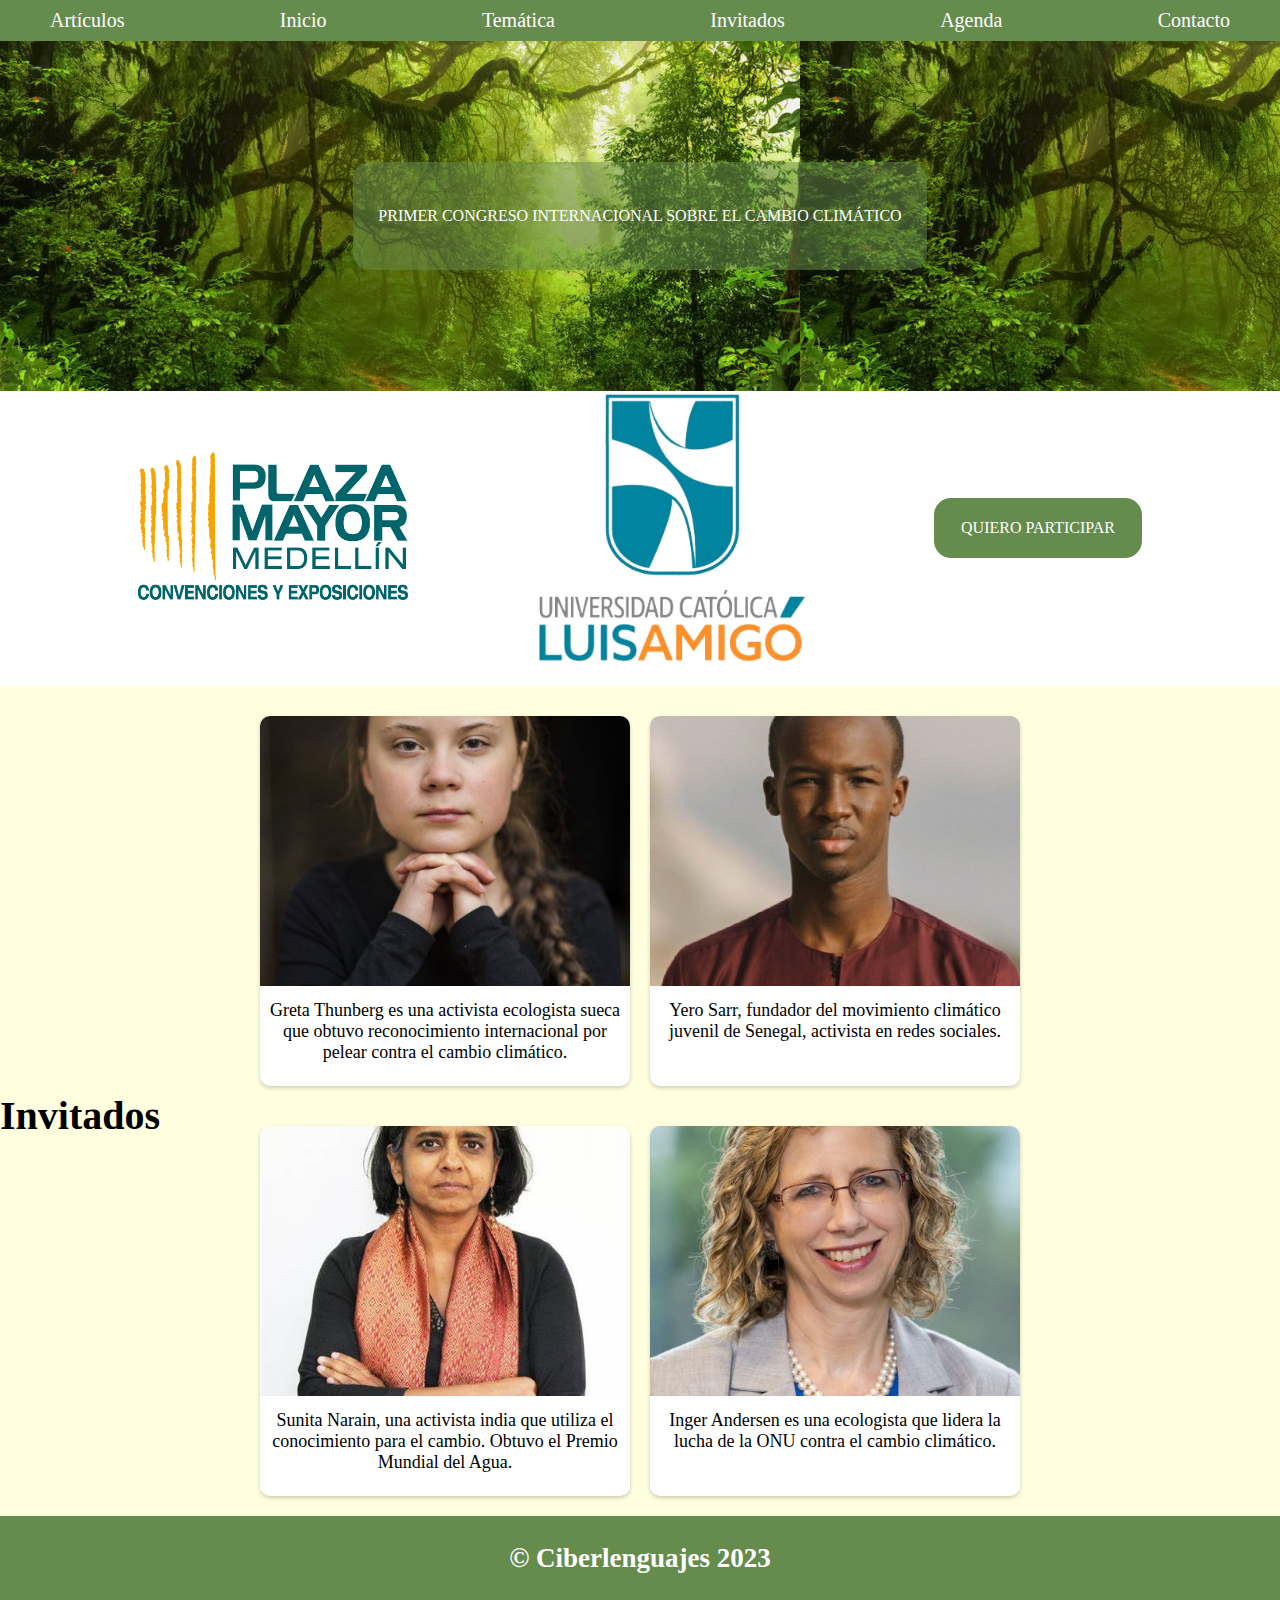
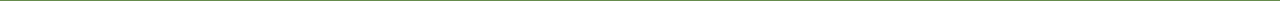
==== index.html @ e82c96fc "cambio de imagenes" ====
<!DOCTYPE html>
<html lang="en">
  <head>
    <meta charset="UTF-8" />
    <meta name="viewport" content="width=device-width, initial-scale=1.0" />
    <link rel="stylesheet" href="style/style.css" />
    <title>Cambio Climático</title>
  </head>
  <body>
    <header>
      <nav class="navbar">
        <div class="nav__item">
          <a href="articles.html">Artículos</a>
        </div>
        <div class="nav__item">
          <a href="index.html">Inicio</a>
        </div>
        <div class="nav__item">
          <a href="thematic.html">Temática</a>
        </div>
        <div class="nav__item">
          <a href="#">Invitados</a>
        </div>
        <div class="nav__item">
          <a href="#">Agenda</a>
        </div>
        <div class="nav__item">
          <a href="#">Contacto</a>
        </div>
      </nav>
    </header>
    <section class="hero">
      <article class="card">
        <p>PRIMER CONGRESO INTERNACIONAL SOBRE EL CAMBIO CLIMÁTICO</p>
      </article>
    </section>

    <section class="events">
      <div class="event__item">
        <img src="/img/plaza mayor.png" alt="" />
      </div>
      <div class="event__item">
        <img src="/img/Logo universidad.png" alt="" />
      </div>
      <div class="event__item button__event">
        <a class="button__item" href="">QUIERO PARTICIPAR</a>
      </div>
    </section>

    <section class="guests">

      <h2 class="guest__title">Invitados</h2>

      <div class="guest-container">
        <article class="card__guest">
          <img class="image" src="/img/GretaThunberg.jpg" alt="Imagen" />
          <p class="card__guest--description">
            Greta Thunberg es una activista ecologista sueca que obtuvo
            reconocimiento internacional por pelear contra el cambio climático.
          </p>
        </article>
  
        <article class="card__guest">
          <img class="image" src="/img/YeroSarr.png" alt="Imagen" />
          <p class="card__guest--description">
            Yero Sarr, fundador del movimiento climático juvenil de Senegal, activista en redes sociales.
          </p>
        </article>
  
        <article class="card__guest">
          <img class="image" src="/img/SunitaNarain.jpg" alt="Imagen" />
          <p class="card__guest--description">
            Sunita Narain, una activista india que utiliza el conocimiento para el
            cambio. Obtuvo el Premio Mundial del Agua.
          </p>
        </article>
  
        <article class="card__guest">
          <img class="image" src="/img/IngerAndersen.png" alt="Imagen" />
          <p class="card__guest--description">
            Inger Andersen es una ecologista que lidera la lucha de la ONU contra el cambio climático.
          </p>
        </article>
      </div>
      
      

      
    </section>
  </body>
  <footer class="footer">
    <p class="footer__title"> &copy; Ciberlenguajes 2023</p>
  </footer>
</html>
---- style/style.css ----
* {
    margin: 0;
    padding: 0;
    box-sizing: border-box;

}

.navbar {
    background-color: #668c4d;
    display: flex;
    flex-direction: column;
    align-items: center;
    justify-content: space-between;
    padding: 30px;
}

.navbar a {
    color: white;
    text-decoration: none;
    font-size: 20px;

}

.navbar .nav__item {
    padding: 9px 0;
}

.hero {
    display: flex;
    background-image: url(../img/Fondo\ bosque.jpg);
    height: 350px;
    justify-content: center;
    align-items: center;
}

.card {
    background-color: rgba(102, 140, 77, 0.5);
    color: white;
    text-align: center;
    padding: 45px 25px;
    border-radius: 17px;
}

.events {
    display: flex;
    flex-direction: column;
    align-items: center;
    gap: 40px;
    margin-bottom: 20px;
}

.events img {
    width: 270px;
}

.button__event {
    background-color: #668c4d;
    padding: 21px 7px;
    border-radius: 17px;
    cursor: pointer;

}

.button__item {
    color: white;
    text-decoration: none;
    padding: 17px 20px;
}

.guests {

    display: flex;
    flex-direction: column;
    align-items: center;
    background-color: #FFFFE0;
    gap: 20px;
}

.guest-container {
    margin: 0 auto;
    display: flex;
    flex-direction: column;
    align-items: center;
}

.guest__title {
    font-size: 40px;
    padding: 40px 0;
}

.card__guest {
    width: 370px;
    height: 370px;
    background-color: #ffffff;
    border-radius: 10px;
    box-shadow: 0 2px 4px rgba(0, 0, 0, 0.2);
    margin-bottom: 20px;

}

.image {
    width: 100%;
    height: 270px;
    object-fit: cover;
    border-radius: 10px 10px 0 0;
}

.card__guest--description {

    text-align: center;
    font-size: 18px;
    padding: 10px 0;
}

.footer {
    background-color: #668c4d;
    padding: 27px 0;
}

.footer__title {
    font-weight: 900;
    font-size: 27px;
    text-align: center;
    color: white;
}

@media (min-width: 992px) {
    .navbar {
        flex-direction: row;
        justify-content: space-between;
        padding: 0 50px;
    }

    .events {
        flex-direction: row;
        justify-content: space-evenly;
        padding: 0 50px;
    }

    .guests {
        padding-top: 30px;
        display: grid;
        grid-template-columns: repeat(3, 1fr);
    }

    .guest-container {
        display: grid;
        grid-template-columns: repeat(2, 1fr);
        gap: 20px;
    }
}

.types {
    margin: 0 30px;
    margin-top: 35px;
    font-size: 27px;
    display: grid;
    grid-template-columns: repeat(3, 1fr);
}

.articles{

    margin: 0 30px;
    margin-top: 35px;
    margin-bottom: 35px;
    display: grid;
    grid-template-columns: repeat(3, 1fr);
    grid-template-rows: repeat(3, 1fr);
    gap: 25px;

}
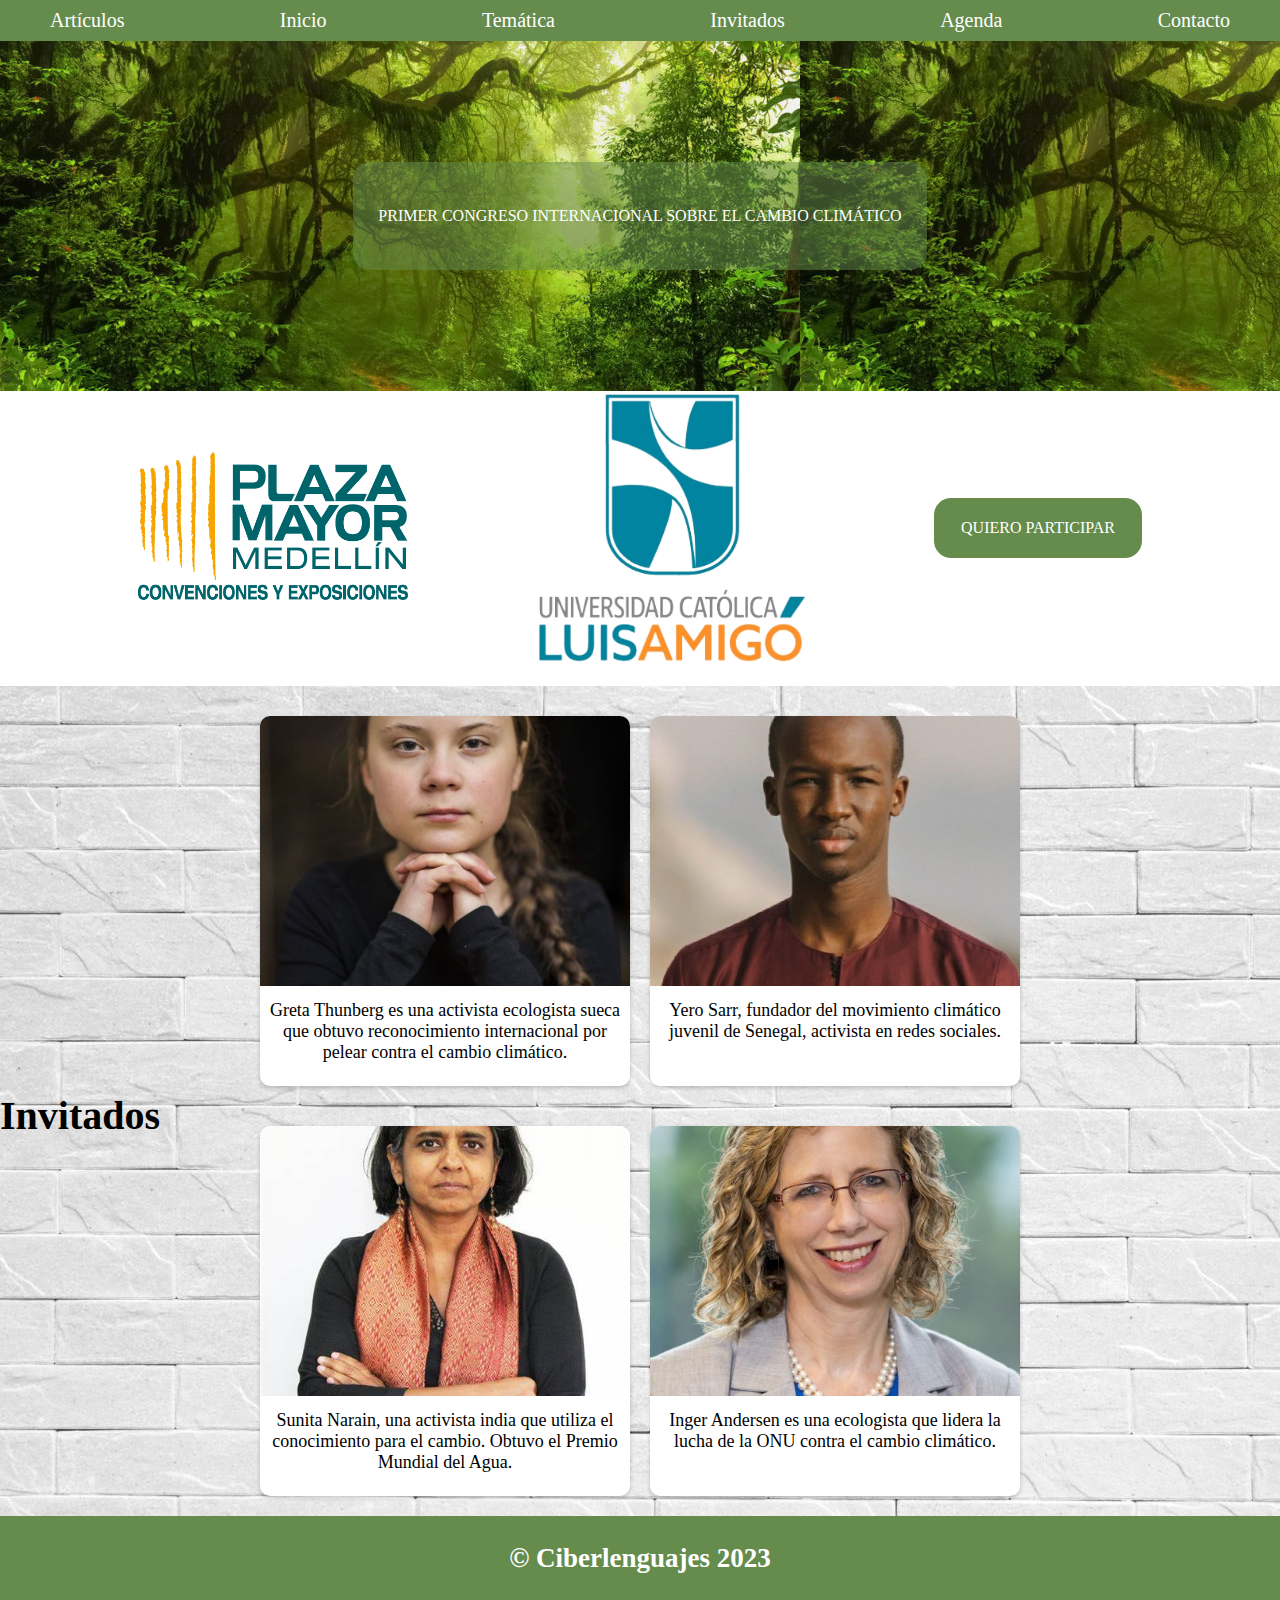
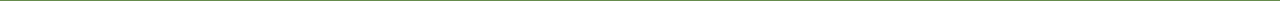
==== commit 321641bf: "test" ====
--- a/index.html
+++ b/index.html
@@ -37,10 +37,10 @@
 
     <section class="events">
       <div class="event__item">
-        <img src="/img/plaza mayor.png" alt="" />
+        <img src="img/plazaMayor.png" alt="" />
       </div>
       <div class="event__item">
-        <img src="/img/Logo universidad.png" alt="" />
+        <img src="img/LogoUniversidad.png" alt="" />
       </div>
       <div class="event__item button__event">
         <a class="button__item" href="">QUIERO PARTICIPAR</a>
--- a/style/style.css
+++ b/style/style.css
@@ -72,7 +72,7 @@
     display: flex;
     flex-direction: column;
     align-items: center;
-    background-color: #FFFFE0;
+    background-image: url(../img/FondoAdo.png);
     gap: 20px;
 }
 
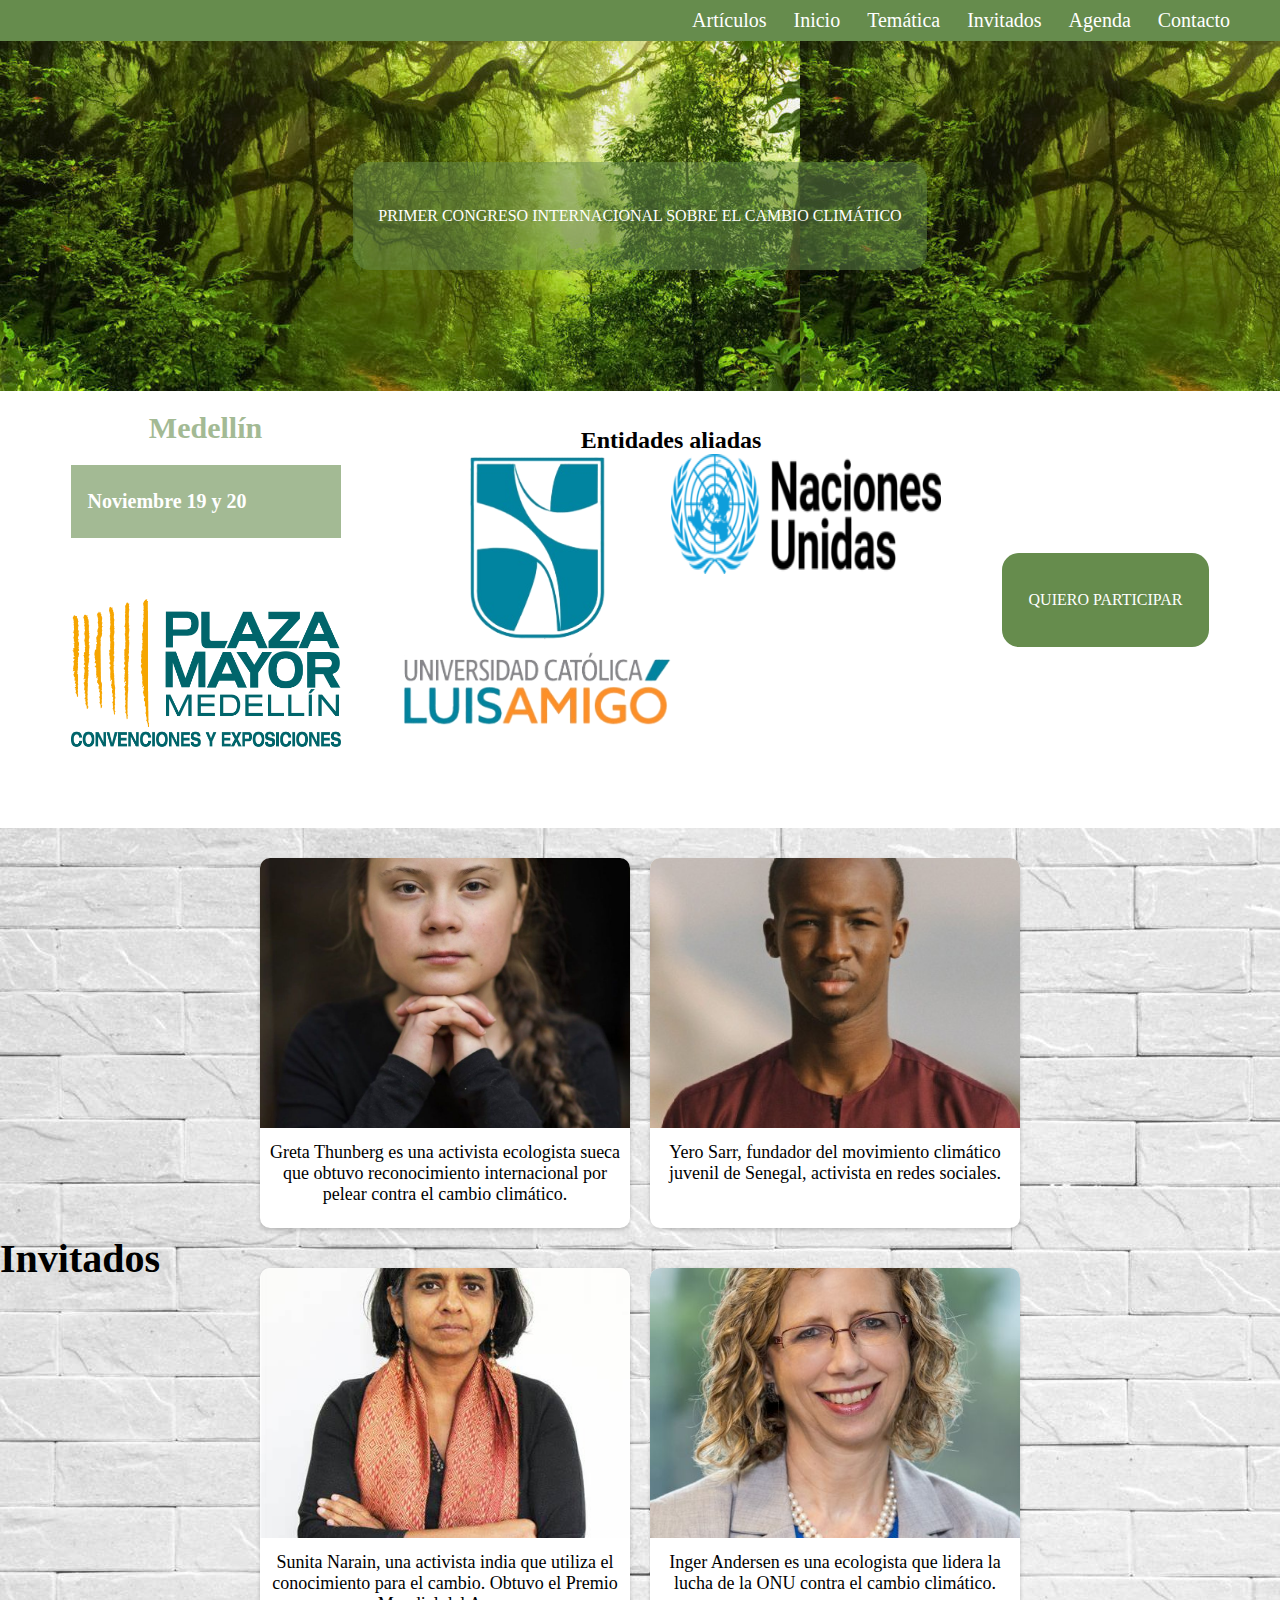
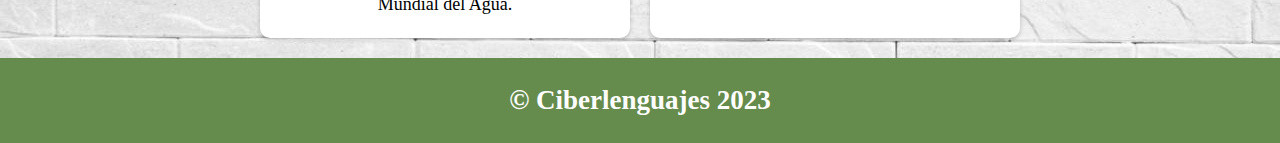
==== commit 1b6e32cd: "respomsive articles" ====
--- a/index.html
+++ b/index.html
@@ -1,94 +1,105 @@
 <!DOCTYPE html>
 <html lang="en">
-  <head>
-    <meta charset="UTF-8" />
-    <meta name="viewport" content="width=device-width, initial-scale=1.0" />
-    <link rel="stylesheet" href="style/style.css" />
-    <title>Cambio Climático</title>
-  </head>
-  <body>
-    <header>
-      <nav class="navbar">
-        <div class="nav__item">
-          <a href="articles.html">Artículos</a>
-        </div>
-        <div class="nav__item">
-          <a href="index.html">Inicio</a>
-        </div>
-        <div class="nav__item">
-          <a href="thematic.html">Temática</a>
-        </div>
-        <div class="nav__item">
-          <a href="#">Invitados</a>
-        </div>
-        <div class="nav__item">
-          <a href="#">Agenda</a>
-        </div>
-        <div class="nav__item">
-          <a href="#">Contacto</a>
-        </div>
-      </nav>
-    </header>
-    <section class="hero">
-      <article class="card">
-        <p>PRIMER CONGRESO INTERNACIONAL SOBRE EL CAMBIO CLIMÁTICO</p>
+
+<head>
+  <meta charset="UTF-8" />
+  <meta name="viewport" content="width=device-width, initial-scale=1.0" />
+  <link rel="stylesheet" href="style/style.css" />
+  <title>Cambio Climático</title>
+</head>
+
+<body>
+  <header>
+    <nav class="navbar">
+      <div class="nav__item">
+        <a href="articles.html">Artículos</a>
+      </div>
+      <div class="nav__item">
+        <a href="index.html">Inicio</a>
+      </div>
+      <div class="nav__item">
+        <a href="thematic.html">Temática</a>
+      </div>
+      <div class="nav__item">
+        <a href="#">Invitados</a>
+      </div>
+      <div class="nav__item">
+        <a href="#">Agenda</a>
+      </div>
+      <div class="nav__item">
+        <a href="#">Contacto</a>
+      </div>
+    </nav>
+  </header>
+  <section class="hero">
+    <article class="card">
+      <p>PRIMER CONGRESO INTERNACIONAL SOBRE EL CAMBIO CLIMÁTICO</p>
+    </article>
+  </section>
+
+  <section class="events">
+    <div class="event__item">
+      <h2 class="event__item--title">Medellín</h2>
+      <p class="event__item--date">Noviembre 19 y 20</p>
+      <img src="img/plazaMayor.png" alt="" />
+    </div>
+    <div class="event__item">
+      <h2 class="event__item--title--ea">Entidades aliadas</h2>
+
+      <div class="event-item-image-container">
+        <img class="u-image" src="img/LogoUniversidad.png" alt="" />
+        <img class="onu-image" src="img/ONU.png" alt="">
+      </div>
+
+    </div>
+    <div class="event__item button__event">
+      <a class="button__item" href="">QUIERO PARTICIPAR</a>
+    </div>
+  </section>
+
+  <section class="guests">
+
+    <h2 class="guest__title">Invitados</h2>
+
+    <div class="guest-container">
+      <article class="card__guest">
+        <img class="image" src="img/GretaThunberg.jpg" alt="Imagen" />
+        <p class="card__guest--description">
+          Greta Thunberg es una activista ecologista sueca que obtuvo
+          reconocimiento internacional por pelear contra el cambio climático.
+        </p>
       </article>
-    </section>
 
-    <section class="events">
-      <div class="event__item">
-        <img src="img/plazaMayor.png" alt="" />
-      </div>
-      <div class="event__item">
-        <img src="img/LogoUniversidad.png" alt="" />
-      </div>
-      <div class="event__item button__event">
-        <a class="button__item" href="">QUIERO PARTICIPAR</a>
-      </div>
-    </section>
+      <article class="card__guest">
+        <img class="image" src="img/YeroSarr.png" alt="Imagen" />
+        <p class="card__guest--description">
+          Yero Sarr, fundador del movimiento climático juvenil de Senegal, activista en redes sociales.
+        </p>
+      </article>
 
-    <section class="guests">
+      <article class="card__guest">
+        <img class="image" src="img/SunitaNarain.jpg" alt="Imagen" />
+        <p class="card__guest--description">
+          Sunita Narain, una activista india que utiliza el conocimiento para el
+          cambio. Obtuvo el Premio Mundial del Agua.
+        </p>
+      </article>
 
-      <h2 class="guest__title">Invitados</h2>
+      <article class="card__guest">
+        <img class="image" src="img/IngerAndersen.png" alt="Imagen" />
+        <p class="card__guest--description">
+          Inger Andersen es una ecologista que lidera la lucha de la ONU contra el cambio climático.
+        </p>
+      </article>
+    </div>
 
-      <div class="guest-container">
-        <article class="card__guest">
-          <img class="image" src="/img/GretaThunberg.jpg" alt="Imagen" />
-          <p class="card__guest--description">
-            Greta Thunberg es una activista ecologista sueca que obtuvo
-            reconocimiento internacional por pelear contra el cambio climático.
-          </p>
-        </article>
-  
-        <article class="card__guest">
-          <img class="image" src="/img/YeroSarr.png" alt="Imagen" />
-          <p class="card__guest--description">
-            Yero Sarr, fundador del movimiento climático juvenil de Senegal, activista en redes sociales.
-          </p>
-        </article>
-  
-        <article class="card__guest">
-          <img class="image" src="/img/SunitaNarain.jpg" alt="Imagen" />
-          <p class="card__guest--description">
-            Sunita Narain, una activista india que utiliza el conocimiento para el
-            cambio. Obtuvo el Premio Mundial del Agua.
-          </p>
-        </article>
-  
-        <article class="card__guest">
-          <img class="image" src="/img/IngerAndersen.png" alt="Imagen" />
-          <p class="card__guest--description">
-            Inger Andersen es una ecologista que lidera la lucha de la ONU contra el cambio climático.
-          </p>
-        </article>
-      </div>
-      
-      
 
-      
-    </section>
-  </body>
-  <footer class="footer">
-    <p class="footer__title"> &copy; Ciberlenguajes 2023</p>
-  </footer>
-</html>
+
+
+  </section>
+</body>
+<footer class="footer">
+  <p class="footer__title"> &copy; Ciberlenguajes 2023</p>
+</footer>
+
+</html>--- a/style/style.css
+++ b/style/style.css
@@ -47,6 +47,43 @@
     align-items: center;
     gap: 40px;
     margin-bottom: 20px;
+}
+
+.event__item {
+    display: flex;
+    flex-direction: column;
+}
+
+.u-image {
+    margin-bottom: 47px;
+}
+
+.event__item--title {
+    font-size: 30px;
+    margin: 20px;
+    text-align: center;
+    color: #a3ba94;
+}
+
+.event__item--title--ea {
+    color: #000000;
+    text-align: center;
+}
+
+
+.event-item-image-container {
+    display: flex;
+    flex-direction: column;
+    justify-content: center;
+
+}
+
+.event__item--date {
+    font-size: 20px;
+    font-weight: 900;
+    color: #ffffff;
+    background-color: #a3ba94;
+    padding: 25px 17px;
 }
 
 .events img {
@@ -127,7 +164,8 @@
 @media (min-width: 992px) {
     .navbar {
         flex-direction: row;
-        justify-content: space-between;
+        justify-content: flex-end;
+        gap: 27px;
         padding: 0 50px;
     }
 
@@ -137,6 +175,18 @@
         padding: 0 50px;
     }
 
+    .event-item-image-container {
+        display: flex;
+        flex-direction: row;
+        justify-content: center;
+    }
+
+    .event-item-image-container .onu-image{
+       
+        width: 270px;
+        height: 120px;
+    }
+
     .guests {
         padding-top: 30px;
         display: grid;
@@ -148,25 +198,43 @@
         grid-template-columns: repeat(2, 1fr);
         gap: 20px;
     }
+    .types {
+        margin: 0 30px;
+        margin-top: 35px;
+        font-size: 27px;
+        display: grid;
+        grid-template-columns: repeat(3, 1fr);
+    }
+    .articles {
+
+        margin: 0 30px;
+        margin-top: 35px;
+        margin-bottom: 35px;
+        display: grid;
+        grid-template-columns: repeat(3, 1fr);
+        grid-template-rows: repeat(3, 1fr);
+        gap: 25px;
+    
+    }
 }
 
 .types {
-    margin: 0 30px;
-    margin-top: 35px;
-    font-size: 27px;
-    display: grid;
-    grid-template-columns: repeat(3, 1fr);
-}
-
-.articles{
+    grid-template-rows: repeat(3, 1fr);
+    text-align: center;
+    background-color: #a3ba94;
+    font-size: 17px;
+    padding: 25px 0;
+}
+
+
+
+.articles {
 
     margin: 0 30px;
     margin-top: 35px;
     margin-bottom: 35px;
     display: grid;
-    grid-template-columns: repeat(3, 1fr);
-    grid-template-rows: repeat(3, 1fr);
+    grid-template-rows: repeat(9, 1fr);
     gap: 25px;
 
-}
-
+}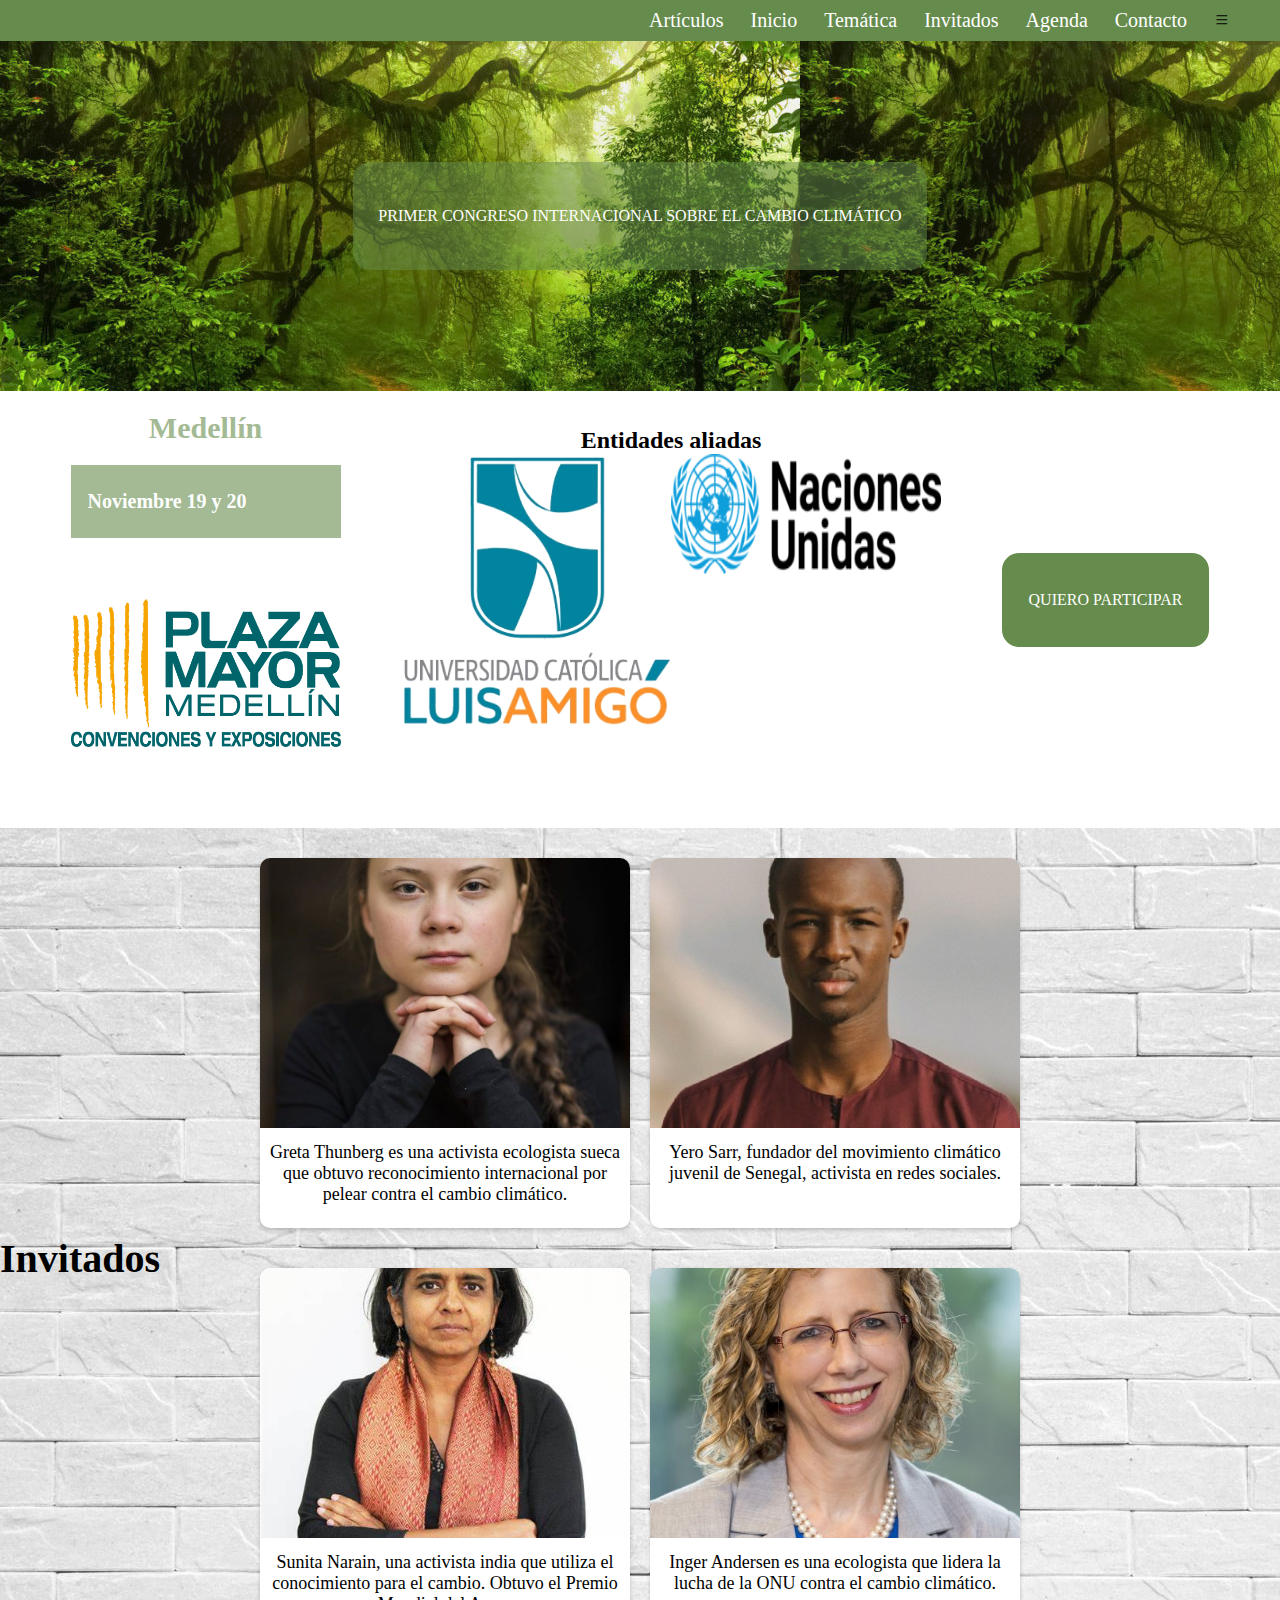
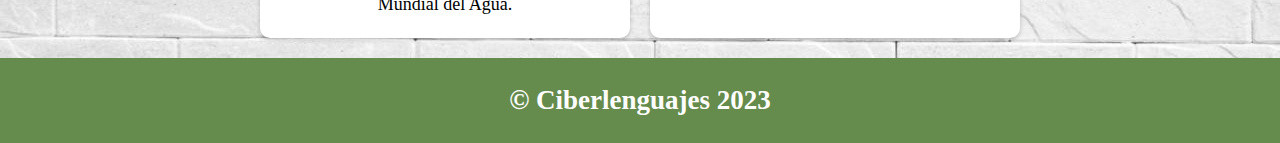
==== commit 4ba68cfb: "fix bugs" ====
--- a/index.html
+++ b/index.html
@@ -4,6 +4,7 @@
 <head>
   <meta charset="UTF-8" />
   <meta name="viewport" content="width=device-width, initial-scale=1.0" />
+  <link rel="stylesheet" href="https://cdn.jsdelivr.net/npm/bootstrap-icons@1.11.1/font/bootstrap-icons.css">
   <link rel="stylesheet" href="style/style.css" />
   <title>Cambio Climático</title>
 </head>
@@ -28,6 +29,10 @@
       </div>
       <div class="nav__item">
         <a href="#">Contacto</a>
+      </div>
+      <div class="nav__item--hamburguer">
+        <i class="bi bi-list hamburguer"></i>
+        
       </div>
     </nav>
   </header>
--- a/style/style.css
+++ b/style/style.css
@@ -23,6 +23,10 @@
 
 .navbar .nav__item {
     padding: 9px 0;
+}
+
+.hamburguer{
+width: 30px;
 }
 
 .hero {
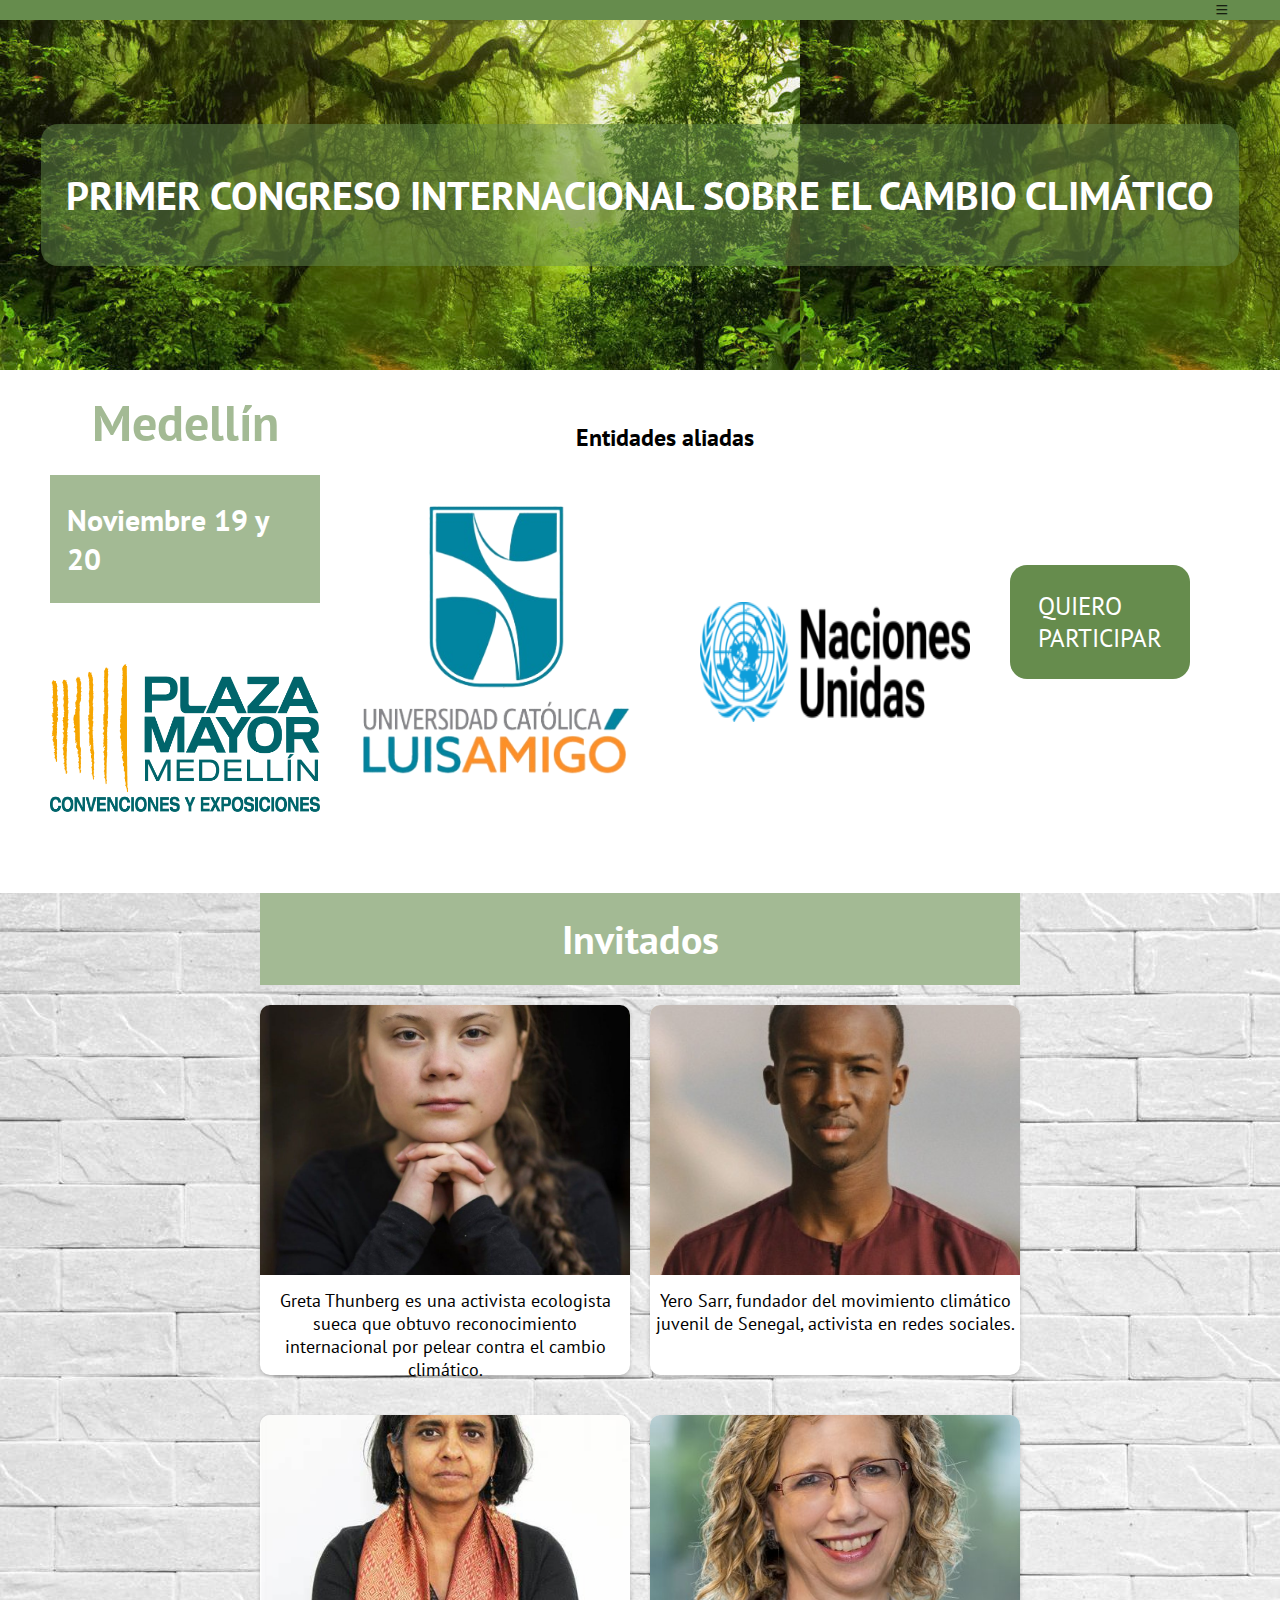
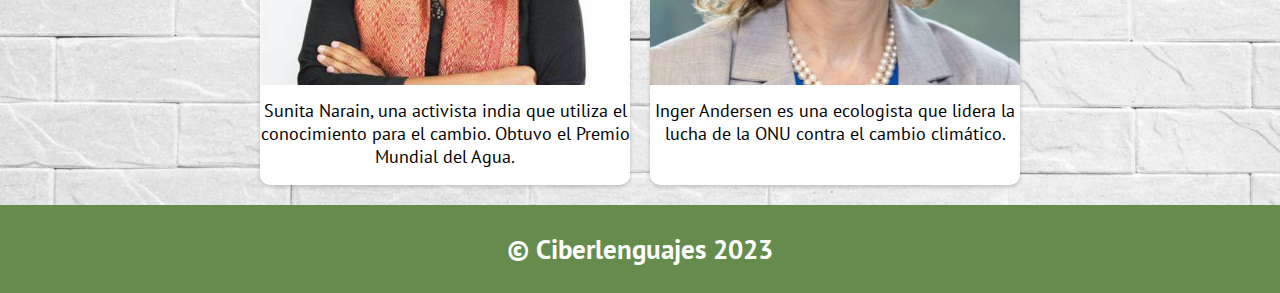
==== commit 671a3ff6: "create haburguer" ====
--- a/index.html
+++ b/index.html
@@ -5,6 +5,9 @@
   <meta charset="UTF-8" />
   <meta name="viewport" content="width=device-width, initial-scale=1.0" />
   <link rel="stylesheet" href="https://cdn.jsdelivr.net/npm/bootstrap-icons@1.11.1/font/bootstrap-icons.css">
+  <link rel="preconnect" href="https://fonts.googleapis.com">
+<link rel="preconnect" href="https://fonts.gstatic.com" crossorigin>
+<link href="https://fonts.googleapis.com/css2?family=PT+Sans&display=swap" rel="stylesheet">
   <link rel="stylesheet" href="style/style.css" />
   <title>Cambio Climático</title>
 </head>
@@ -12,33 +15,37 @@
 <body>
   <header>
     <nav class="navbar">
-      <div class="nav__item">
-        <a href="articles.html">Artículos</a>
+      <div id="navController" class="navbar-items close">
+        <div class="nav__item">
+          <a href="articles.html">Artículos</a>
+        </div>
+        <div class="nav__item">
+          <a href="index.html">Inicio</a>
+        </div>
+        <div class="nav__item">
+          <a href="thematic.html">Temática</a>
+        </div>
+        <div class="nav__item">
+          <a href="#">Invitados</a>
+        </div>
+        <div class="nav__item">
+          <a href="#">Agenda</a>
+        </div>
+        <div class="nav__item">
+          <a href="#">Contacto</a>
+        </div>
+
       </div>
-      <div class="nav__item">
-        <a href="index.html">Inicio</a>
-      </div>
-      <div class="nav__item">
-        <a href="thematic.html">Temática</a>
-      </div>
-      <div class="nav__item">
-        <a href="#">Invitados</a>
-      </div>
-      <div class="nav__item">
-        <a href="#">Agenda</a>
-      </div>
-      <div class="nav__item">
-        <a href="#">Contacto</a>
-      </div>
+     
       <div class="nav__item--hamburguer">
-        <i class="bi bi-list hamburguer"></i>
+        <i id="pauli" class="bi bi-list hamburguer"></i>
         
       </div>
     </nav>
   </header>
   <section class="hero">
     <article class="card">
-      <p>PRIMER CONGRESO INTERNACIONAL SOBRE EL CAMBIO CLIMÁTICO</p>
+      <p class="card__title">PRIMER CONGRESO INTERNACIONAL SOBRE EL CAMBIO CLIMÁTICO</p>
     </article>
   </section>
 
@@ -58,8 +65,9 @@
 
     </div>
     <div class="event__item button__event">
-      <a class="button__item" href="">QUIERO PARTICIPAR</a>
+      <a class="button__item" href="https://docs.google.com/forms/d/e/1FAIpQLSeMKCISvAfPTmFbk_hYduJN4LwZb7mPZPJlvpBP7fB4QXVJlg/viewform?usp=sf_link">QUIERO PARTICIPAR</a>
     </div>
+    <br>
   </section>
 
   <section class="guests">
@@ -98,10 +106,8 @@
       </article>
     </div>
 
-
-
-
   </section>
+  <script src="js/index.js"></script>
 </body>
 <footer class="footer">
   <p class="footer__title"> &copy; Ciberlenguajes 2023</p>
--- a/style/style.css
+++ b/style/style.css
@@ -4,13 +4,15 @@
     box-sizing: border-box;
 
 }
-
+html{
+    font-family: 'PT Sans', sans-serif; 
+}
 .navbar {
     background-color: #668c4d;
     display: flex;
     flex-direction: column;
-    align-items: center;
-    justify-content: space-between;
+    align-items: flex-end;
+    justify-content: center;
     padding: 30px;
 }
 
@@ -19,6 +21,13 @@
     text-decoration: none;
     font-size: 20px;
 
+}
+.open{
+    visibility: visible;
+}
+
+.close {
+    display: none;
 }
 
 .navbar .nav__item {
@@ -45,6 +54,11 @@
     border-radius: 17px;
 }
 
+.card__title {
+    font-size: 40px;
+    font-weight: 900;
+}
+
 .events {
     display: flex;
     flex-direction: column;
@@ -63,10 +77,11 @@
 }
 
 .event__item--title {
-    font-size: 30px;
+    font-size: 50px;
     margin: 20px;
     text-align: center;
     color: #a3ba94;
+    font-weight: 900;
 }
 
 .event__item--title--ea {
@@ -83,7 +98,7 @@
 }
 
 .event__item--date {
-    font-size: 20px;
+    font-size: 30px;
     font-weight: 900;
     color: #ffffff;
     background-color: #a3ba94;
@@ -96,10 +111,15 @@
 
 .button__event {
     background-color: #668c4d;
-    padding: 21px 7px;
+    padding: 8px 8px;
     border-radius: 17px;
     cursor: pointer;
-
+    font-size: 25px;
+
+}
+
+.button__event:hover {
+background-color: #a3ba94;
 }
 
 .button__item {
@@ -126,7 +146,9 @@
 
 .guest__title {
     font-size: 40px;
-    padding: 40px 0;
+    padding: 20px 25px;
+    background-color: #a3ba94;
+    color: #ffffff;
 }
 
 .card__guest {
@@ -165,6 +187,28 @@
     color: white;
 }
 
+
+.types {
+    grid-template-rows: repeat(3, 1fr);
+    text-align: center;
+    background-color: #a3ba94;
+    font-size: 17px;
+    padding: 25px 0;
+}
+
+
+
+.articles {
+
+    margin: 0 30px;
+    margin-top: 35px;
+    margin-bottom: 35px;
+    display: grid;
+    grid-template-rows: repeat(9, 1fr);
+    gap: 25px;
+
+}
+
 @media (min-width: 992px) {
     .navbar {
         flex-direction: row;
@@ -172,6 +216,9 @@
         gap: 27px;
         padding: 0 50px;
     }
+.navController {
+   flex-direction: row;
+}
 
     .events {
         flex-direction: row;
@@ -183,6 +230,9 @@
         display: flex;
         flex-direction: row;
         justify-content: center;
+        align-items: center;
+        column-gap: 70px;
+        margin-top: 50px;
     }
 
     .event-item-image-container .onu-image{
@@ -192,9 +242,11 @@
     }
 
     .guests {
-        padding-top: 30px;
+
         display: grid;
-        grid-template-columns: repeat(3, 1fr);
+        grid-template-rows: repeat(1, 1fr);
+        justify-content: center;
+        text-align: center;
     }
 
     .guest-container {
@@ -211,34 +263,9 @@
     }
     .articles {
 
-        margin: 0 30px;
-        margin-top: 35px;
-        margin-bottom: 35px;
-        display: grid;
         grid-template-columns: repeat(3, 1fr);
         grid-template-rows: repeat(3, 1fr);
         gap: 25px;
     
     }
-}
-
-.types {
-    grid-template-rows: repeat(3, 1fr);
-    text-align: center;
-    background-color: #a3ba94;
-    font-size: 17px;
-    padding: 25px 0;
-}
-
-
-
-.articles {
-
-    margin: 0 30px;
-    margin-top: 35px;
-    margin-bottom: 35px;
-    display: grid;
-    grid-template-rows: repeat(9, 1fr);
-    gap: 25px;
-
 }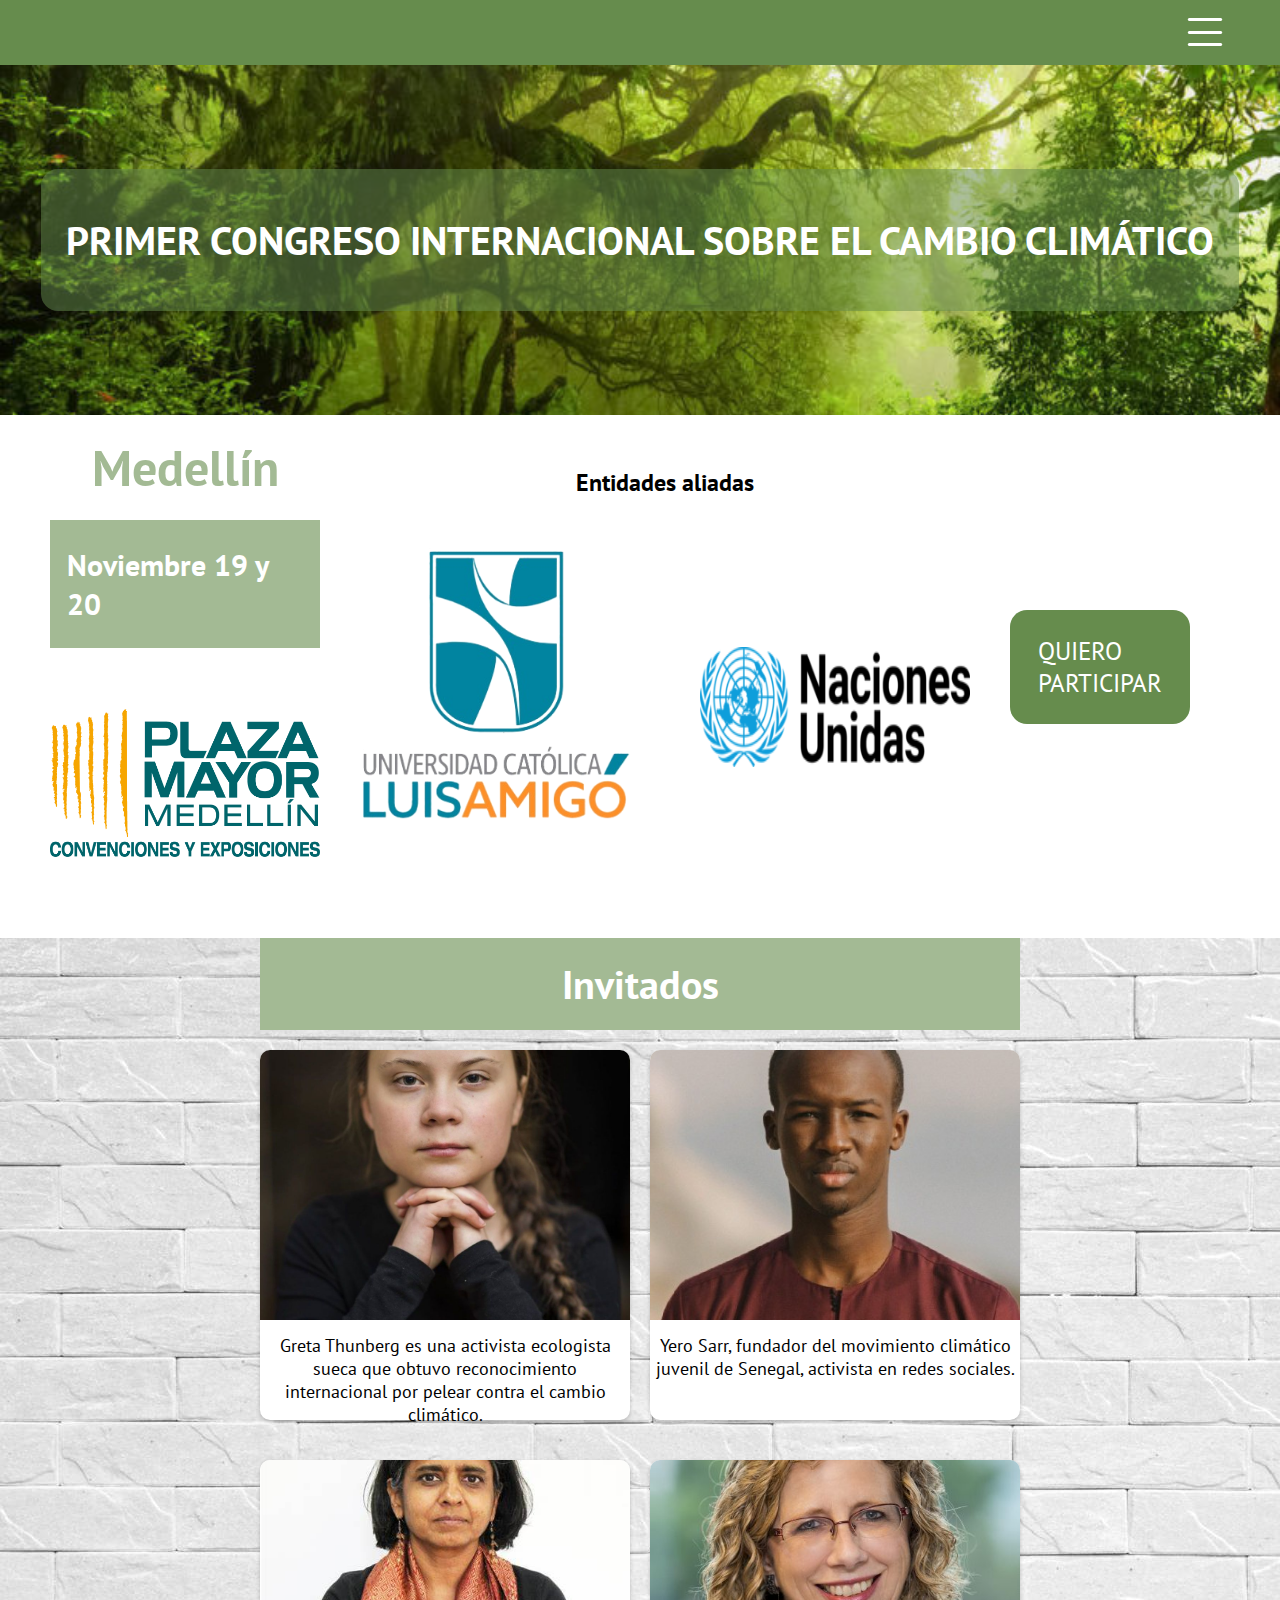
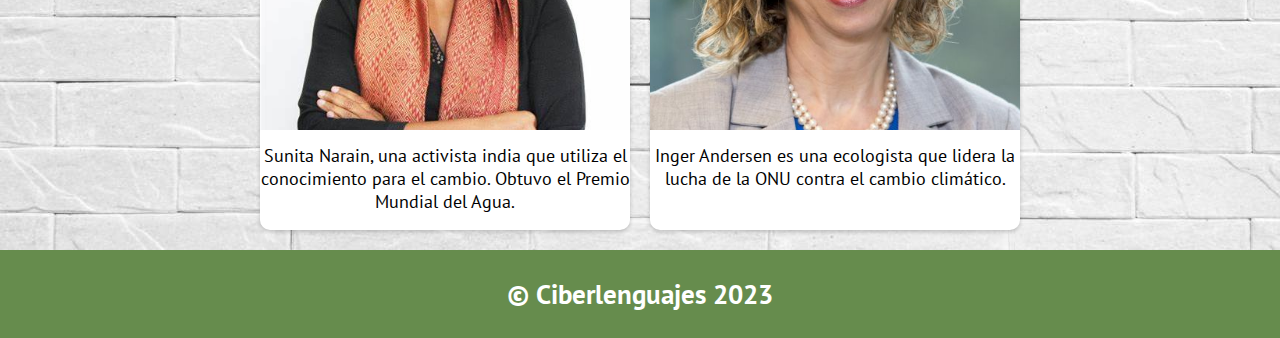
==== commit 70a073f8: "Create tematic screen" ====
--- a/index.html
+++ b/index.html
@@ -17,10 +17,10 @@
     <nav class="navbar">
       <div id="navController" class="navbar-items close">
         <div class="nav__item">
-          <a href="articles.html">Artículos</a>
+          <a href="index.html">Inicio</a>
         </div>
         <div class="nav__item">
-          <a href="index.html">Inicio</a>
+          <a href="articles.html">Artículos</a>
         </div>
         <div class="nav__item">
           <a href="thematic.html">Temática</a>
@@ -38,7 +38,7 @@
       </div>
      
       <div class="nav__item--hamburguer">
-        <i id="pauli" class="bi bi-list hamburguer"></i>
+        <i style="font-size: 50px;color: white; " id="pauli" class="bi bi-list hamburguer"></i>
         
       </div>
     </nav>
--- a/style/style.css
+++ b/style/style.css
@@ -41,6 +41,8 @@
 .hero {
     display: flex;
     background-image: url(../img/Fondo\ bosque.jpg);
+    background-repeat: no-repeat;
+    background-size: cover;
     height: 350px;
     justify-content: center;
     align-items: center;
@@ -209,6 +211,46 @@
 
 }
 
+.thematic__item--subtitle {
+    font-size: 20px;
+    font-weight: 900;
+    color: #000000;
+    padding: 25px 17px;
+
+}
+
+.thematic {
+    display: flex;
+    gap: 40px;
+    flex-direction: column;
+    text-align: center;
+    align-content: center;
+    justify-content: center;
+    margin-bottom: 40px;
+
+}
+
+.image__thematic {
+    object-fit: cover;
+width: 270px ;
+height: 270px;
+border-radius: 150px;
+
+}
+.thematic__button__register:hover{
+background-color: #668c4d;
+}
+
+.thematic__button__register {
+    background-color: #a3ba94;
+    padding: 15px 20px;
+    border-radius: 15px;
+    font-weight: 900;
+    text-decoration: none;
+    color: rgb(255, 255, 255);
+font-size: 25px;
+}
+
 @media (min-width: 992px) {
     .navbar {
         flex-direction: row;
@@ -268,4 +310,9 @@
         gap: 25px;
     
     }
+
+    .thematic__item--container {
+        display: flex;
+        justify-content: center;
+    }
 }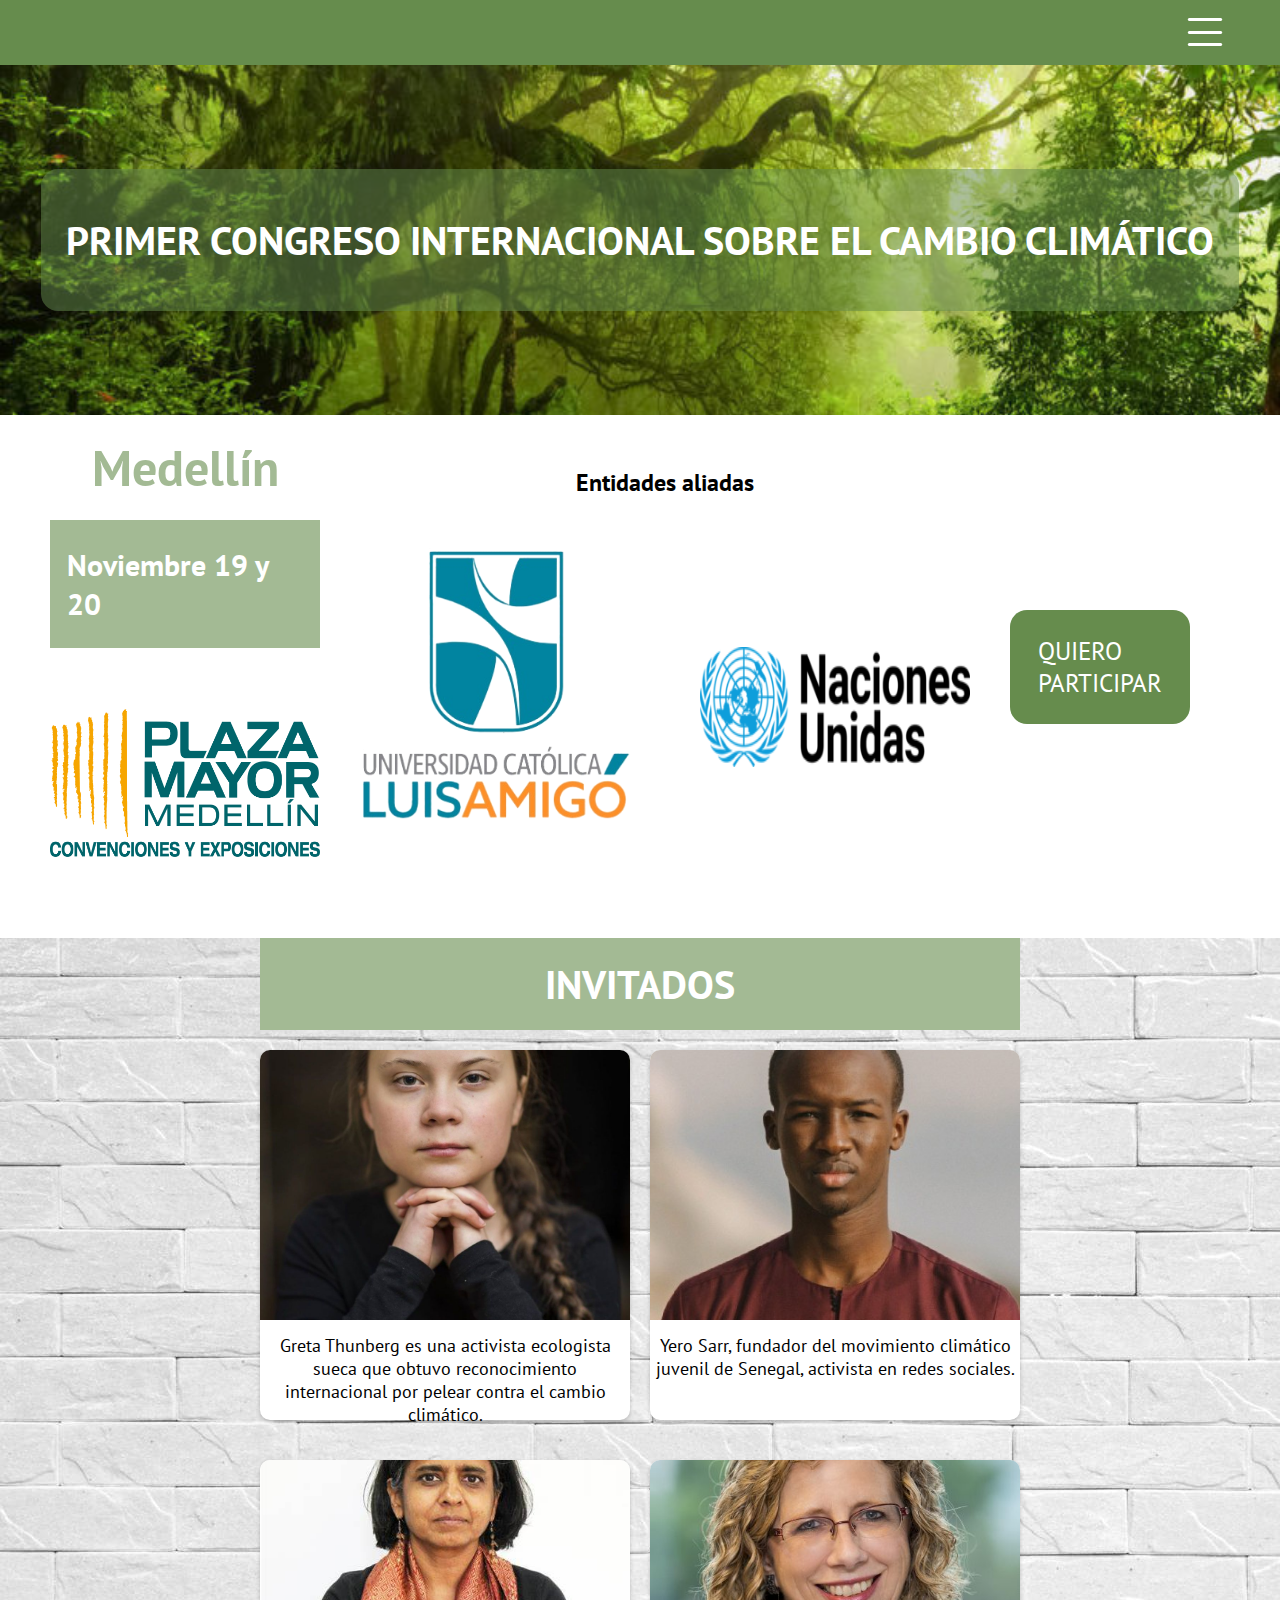
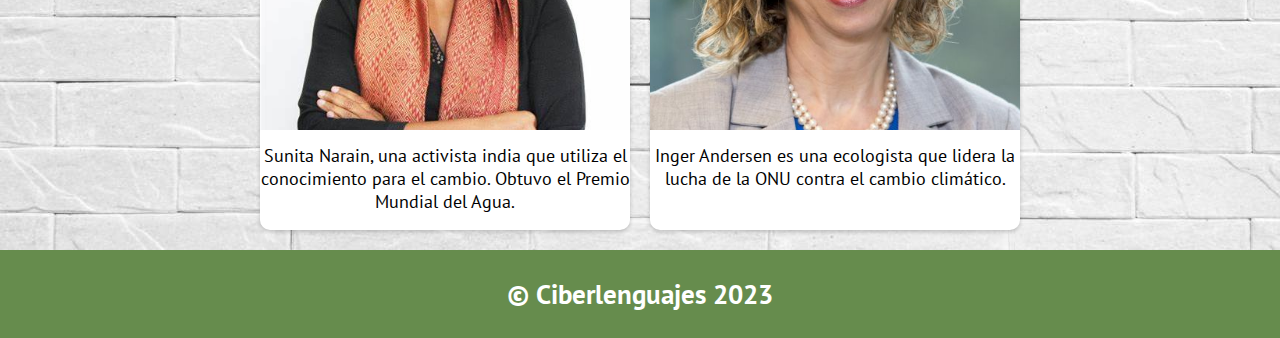
==== commit 185c1b82: "finish" ====
--- a/index.html
+++ b/index.html
@@ -72,7 +72,7 @@
 
   <section class="guests">
 
-    <h2 class="guest__title">Invitados</h2>
+    <h2 class="guest__title">INVITADOS</h2>
 
     <div class="guest-container">
       <article class="card__guest">
--- a/style/style.css
+++ b/style/style.css
@@ -4,9 +4,11 @@
     box-sizing: border-box;
 
 }
-html{
-    font-family: 'PT Sans', sans-serif; 
-}
+
+html {
+    font-family: 'PT Sans', sans-serif;
+}
+
 .navbar {
     background-color: #668c4d;
     display: flex;
@@ -22,7 +24,8 @@
     font-size: 20px;
 
 }
-.open{
+
+.open {
     visibility: visible;
 }
 
@@ -34,8 +37,8 @@
     padding: 9px 0;
 }
 
-.hamburguer{
-width: 30px;
+.hamburguer {
+    width: 30px;
 }
 
 .hero {
@@ -121,7 +124,7 @@
 }
 
 .button__event:hover {
-background-color: #a3ba94;
+    background-color: #a3ba94;
 }
 
 .button__item {
@@ -147,6 +150,13 @@
 }
 
 .guest__title {
+    font-size: 40px;
+    padding: 20px 25px;
+    background-color: #a3ba94;
+    color: #ffffff;
+}
+
+.thematic__item--title {
     font-size: 40px;
     padding: 20px 25px;
     background-color: #a3ba94;
@@ -191,14 +201,17 @@
 
 
 .types {
-    grid-template-rows: repeat(3, 1fr);
-    text-align: center;
-    background-color: #a3ba94;
+    grid-template-rows: repeat(1, 1fr);
+    text-align: center;
     font-size: 17px;
     padding: 25px 0;
 }
 
-
+.type--item {
+    gap: 25px;
+    font-size: 27px;
+    font-weight: 900;
+}
 
 .articles {
 
@@ -211,6 +224,14 @@
 
 }
 
+.article__container {
+    display: flex;
+    flex-direction: column;
+    text-align: center;
+    align-items: center;
+    justify-content: center;
+}
+
 .thematic__item--subtitle {
     font-size: 20px;
     font-weight: 900;
@@ -232,13 +253,14 @@
 
 .image__thematic {
     object-fit: cover;
-width: 270px ;
-height: 270px;
-border-radius: 150px;
-
-}
-.thematic__button__register:hover{
-background-color: #668c4d;
+    width: 270px;
+    height: 270px;
+    border-radius: 150px;
+
+}
+
+.thematic__button__register:hover {
+    background-color: #668c4d;
 }
 
 .thematic__button__register {
@@ -248,7 +270,40 @@
     font-weight: 900;
     text-decoration: none;
     color: rgb(255, 255, 255);
-font-size: 25px;
+    font-size: 25px;
+}
+
+.article__item__title {
+    font-size: 40px;
+    padding: 20px 25px;
+    background-color: #a3ba94;
+    color: #ffffff;
+}
+
+
+.article_button__read {
+    
+    
+    padding: 8px 8px;
+    border-radius: 17px;
+    color: green;
+    cursor: pointer;
+    text-decoration: none;
+    padding: 15px 15px;
+    font-size: 25px;
+    margin-bottom: 50px;
+
+}
+
+.article_button__do{
+    padding: 8px 8px;
+    background-color: #a3ba94;
+    border-radius: 17px;
+    color: green;
+    cursor: pointer;
+    text-decoration: none;
+    padding: 15px 15px;
+    font-size: 25px;
 }
 
 @media (min-width: 992px) {
@@ -258,9 +313,10 @@
         gap: 27px;
         padding: 0 50px;
     }
-.navController {
-   flex-direction: row;
-}
+
+    .navController {
+        flex-direction: row;
+    }
 
     .events {
         flex-direction: row;
@@ -277,8 +333,8 @@
         margin-top: 50px;
     }
 
-    .event-item-image-container .onu-image{
-       
+    .event-item-image-container .onu-image {
+
         width: 270px;
         height: 120px;
     }
@@ -296,6 +352,7 @@
         grid-template-columns: repeat(2, 1fr);
         gap: 20px;
     }
+
     .types {
         margin: 0 30px;
         margin-top: 35px;
@@ -303,16 +360,29 @@
         display: grid;
         grid-template-columns: repeat(3, 1fr);
     }
+
     .articles {
 
         grid-template-columns: repeat(3, 1fr);
         grid-template-rows: repeat(3, 1fr);
         gap: 25px;
-    
+
     }
 
     .thematic__item--container {
         display: flex;
         justify-content: center;
     }
+
+    .article__container {
+        display: flex;
+        flex-direction: column;
+        text-align: center;
+        justify-content: center;
+
+    }
+
+    .article__item__title {
+        align-items: stretch;
+    }
 }